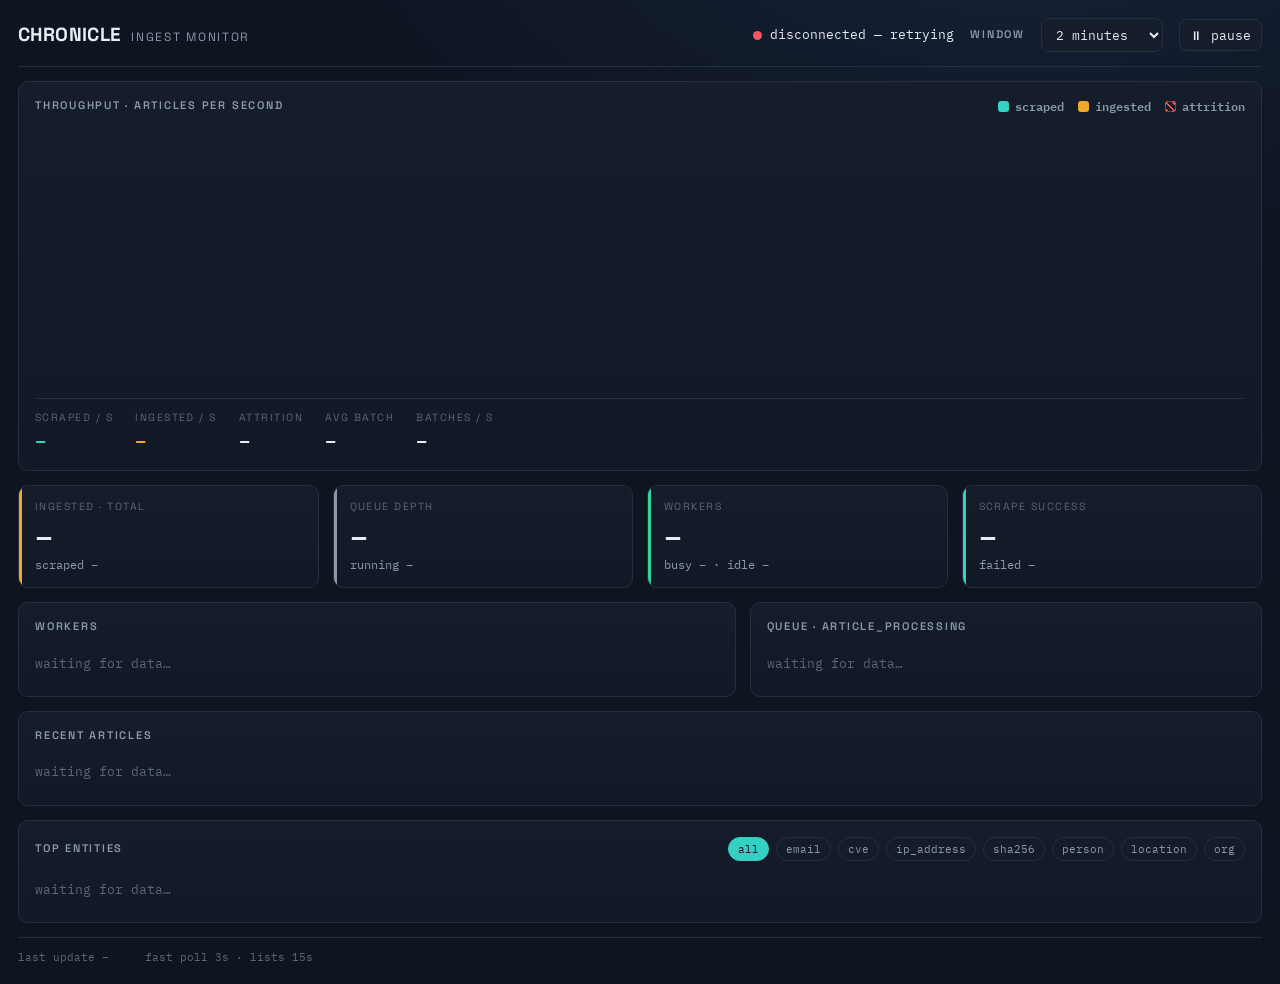
==== api/static/index.html @ 57082252 "very shitty dashboard lmao" ====
<!DOCTYPE html>
<html lang="en">
<head>
<meta charset="utf-8" />
<meta name="viewport" content="width=device-width, initial-scale=1" />
<title>Chronicle · ingest monitor</title>
<link rel="preconnect" href="https://fonts.googleapis.com" />
<link rel="preconnect" href="https://fonts.gstatic.com" crossorigin />
<link href="https://fonts.googleapis.com/css2?family=Space+Grotesk:wght@400;500;600;700&family=IBM+Plex+Mono:wght@400;500;600&display=swap" rel="stylesheet" />
<style>
  :root{
    --ink:#0e1420; --panel:#151d2b; --panel-2:#111826; --line:#22303f;
    --fg:#e6edf3; --muted:#8b98ac; --faint:#5b6676;
    --scraped:#34d0c3; --ingested:#f0a92b;
    --ok:#34d399; --warn:#f0a92b; --down:#f2555a;
    --mono:"IBM Plex Mono",ui-monospace,SFMono-Regular,Menlo,monospace;
    --sans:"Space Grotesk",system-ui,-apple-system,Segoe UI,sans-serif;
    --r:10px;
  }
  *{box-sizing:border-box}
  html,body{margin:0}
  body{
    background:
      radial-gradient(1200px 600px at 80% -10%, #16233a 0%, transparent 60%),
      var(--ink);
    color:var(--fg); font-family:var(--sans);
    font-size:14px; line-height:1.4; padding:18px; min-height:100vh;
    -webkit-font-smoothing:antialiased;
  }
  .wrap{max-width:1280px;margin:0 auto;display:grid;gap:14px}

  .eyebrow{font-size:11px;letter-spacing:.16em;text-transform:uppercase;color:var(--muted);font-weight:600}
  .num{font-family:var(--mono);font-variant-numeric:tabular-nums}

  /* Header */
  header{display:flex;align-items:center;gap:16px;flex-wrap:wrap;
    border-bottom:1px solid var(--line);padding-bottom:14px}
  .brand{display:flex;align-items:baseline;gap:10px;margin-right:auto}
  .brand h1{font-size:19px;font-weight:700;letter-spacing:.02em;margin:0}
  .brand span{color:var(--muted);font-size:12px;letter-spacing:.14em;text-transform:uppercase}
  .status{display:flex;align-items:center;gap:8px;font-family:var(--mono);font-size:12.5px}
  .dot{width:9px;height:9px;border-radius:50%;background:var(--faint);box-shadow:0 0 0 0 rgba(52,211,153,.5)}
  .status.up .dot{background:var(--ok)}
  .status.down .dot{background:var(--down)}
  @media (prefers-reduced-motion: no-preference){
    .status.up .dot{animation:pulse 2.4s ease-out infinite}
  }
  @keyframes pulse{0%{box-shadow:0 0 0 0 rgba(52,211,153,.45)}70%{box-shadow:0 0 0 8px rgba(52,211,153,0)}100%{box-shadow:0 0 0 0 rgba(52,211,153,0)}}
  select,button{font-family:var(--mono);font-size:12.5px;color:var(--fg);
    background:var(--panel);border:1px solid var(--line);border-radius:8px;
    padding:7px 10px;cursor:pointer}
  select:focus-visible,button:focus-visible,.chip:focus-visible{outline:2px solid var(--scraped);outline-offset:2px}
  button.toggle[aria-pressed="true"]{color:var(--warn);border-color:var(--warn)}

  .panel{background:linear-gradient(180deg,var(--panel) 0%,var(--panel-2) 100%);
    border:1px solid var(--line);border-radius:var(--r);padding:16px}
  .panel h2{margin:0 0 12px;font-size:11px;letter-spacing:.16em;text-transform:uppercase;
    color:var(--muted);font-weight:600;display:flex;align-items:center;gap:10px}

  /* Hero chart */
  .legend{margin-left:auto;display:flex;gap:14px;align-items:center;text-transform:none;letter-spacing:0}
  .legend i{display:inline-block;width:11px;height:11px;border-radius:3px;margin-right:6px;vertical-align:-1px}
  .legend .s{background:var(--scraped)} .legend .i{background:var(--ingested)}
  .legend .a{background:repeating-linear-gradient(45deg,var(--down),var(--down) 2px,transparent 2px,transparent 5px);border:1px solid rgba(242,85,90,.5)}
  .legend span{font-family:var(--mono);font-size:11.5px;color:var(--muted)}
  .chartbox{position:relative;width:100%;height:260px}
  svg.chart{width:100%;height:100%;display:block}
  .chartfoot{display:flex;flex-wrap:wrap;gap:22px;margin-top:12px;padding-top:12px;border-top:1px solid var(--line)}
  .chartfoot div{display:flex;flex-direction:column;gap:2px}
  .chartfoot .k{font-size:10.5px;letter-spacing:.14em;text-transform:uppercase;color:var(--faint)}
  .chartfoot .v{font-family:var(--mono);font-size:19px;font-weight:600}

  /* KPI strip */
  .kpis{display:grid;grid-template-columns:repeat(4,1fr);gap:14px}
  .kpi{background:linear-gradient(180deg,var(--panel) 0%,var(--panel-2) 100%);
    border:1px solid var(--line);border-radius:var(--r);padding:14px 16px;
    position:relative;overflow:hidden}
  .kpi::before{content:"";position:absolute;left:0;top:0;bottom:0;width:3px;background:var(--line)}
  .kpi.s::before{background:var(--scraped)} .kpi.i::before{background:var(--ingested)}
  .kpi.q::before{background:var(--muted)} .kpi.w::before{background:var(--ok)}
  .kpi .k{font-size:10.5px;letter-spacing:.14em;text-transform:uppercase;color:var(--faint)}
  .kpi .v{font-family:var(--mono);font-size:30px;font-weight:600;margin-top:6px;line-height:1}
  .kpi .sub{font-family:var(--mono);font-size:11.5px;color:var(--muted);margin-top:6px}

  /* Two column */
  .cols{display:grid;grid-template-columns:1.4fr 1fr;gap:14px}
  .worker{display:grid;grid-template-columns:auto 1fr auto;gap:6px 12px;align-items:center;
    padding:10px 0;border-bottom:1px dashed var(--line)}
  .worker:last-child{border-bottom:0}
  .badge{font-family:var(--mono);font-size:10.5px;padding:2px 8px;border-radius:999px;
    border:1px solid var(--line);text-transform:uppercase;letter-spacing:.08em;white-space:nowrap}
  .badge.busy{color:var(--scraped);border-color:rgba(52,208,195,.5)}
  .badge.idle{color:var(--muted)}
  .badge.stale{color:var(--down);border-color:rgba(242,85,90,.5)}
  .wname{font-family:var(--mono);font-size:13px}
  .wmeta{grid-column:2 / -1;font-family:var(--mono);font-size:11.5px;color:var(--muted)}
  .qrow{display:flex;justify-content:space-between;align-items:baseline;
    padding:11px 0;border-bottom:1px dashed var(--line)}
  .qrow:last-child{border-bottom:0}
  .qrow .k{color:var(--muted);font-size:12.5px}
  .qrow .v{font-family:var(--mono);font-size:20px;font-weight:600}
  .qrow.bad .v{color:var(--down)}

  /* Lists */
  .art{display:grid;grid-template-columns:auto 1fr auto;gap:12px;align-items:baseline;
    padding:9px 0;border-bottom:1px dashed var(--line)}
  .art:last-child{border-bottom:0}
  .art .id{font-family:var(--mono);font-size:11.5px;color:var(--faint)}
  .art .t{overflow:hidden;text-overflow:ellipsis;white-space:nowrap}
  .art a{color:var(--fg);text-decoration:none}
  .art a:hover{color:var(--scraped)}
  .art .d{font-family:var(--mono);font-size:11px;color:var(--muted);white-space:nowrap}

  .chips{display:flex;gap:7px;flex-wrap:wrap;margin-left:auto;text-transform:none;letter-spacing:0}
  .chip{font-family:var(--mono);font-size:11px;padding:4px 9px;border-radius:999px;
    background:transparent;border:1px solid var(--line);color:var(--muted)}
  .chip[aria-pressed="true"]{color:var(--ink);background:var(--scraped);border-color:var(--scraped)}
  .ents{display:grid;grid-template-columns:repeat(auto-fill,minmax(240px,1fr));gap:8px 18px}
  .ent{display:flex;justify-content:space-between;gap:10px;padding:7px 0;border-bottom:1px dashed var(--line)}
  .ent .type{font-family:var(--mono);font-size:9.5px;color:var(--faint);letter-spacing:.1em}
  .ent .name{font-family:var(--mono);font-size:12.5px;overflow:hidden;text-overflow:ellipsis;white-space:nowrap}
  .ent .cnt{font-family:var(--mono);font-size:12.5px;color:var(--scraped)}
  .empty{color:var(--faint);font-family:var(--mono);font-size:12.5px;padding:8px 0}

  footer{display:flex;gap:18px;flex-wrap:wrap;color:var(--faint);font-family:var(--mono);
    font-size:11px;border-top:1px solid var(--line);padding-top:12px}

  @media (max-width:860px){
    .kpis{grid-template-columns:repeat(2,1fr)}
    .cols{grid-template-columns:1fr}
  }
</style>
</head>
<body>
<div class="wrap">

  <header>
    <div class="brand">
      <h1>CHRONICLE</h1><span>ingest monitor</span>
    </div>
    <div class="status" id="status"><span class="dot"></span><span id="statusText">connecting…</span></div>
    <label class="eyebrow" for="window" style="align-self:center">window</label>
    <select id="window" aria-label="Chart time window">
      <option value="30,3">30 seconds</option>
      <option value="120,10" selected>2 minutes</option>
      <option value="300,15">5 minutes</option>
      <option value="900,30">15 minutes</option>
    </select>
    <button class="toggle" id="pause" aria-pressed="false" aria-label="Pause live updates">⏸ pause</button>
  </header>

  <!-- HERO -->
  <section class="panel">
    <h2>Throughput · articles per second
      <span class="legend">
        <span><i class="s"></i>scraped</span>
        <span><i class="i"></i>ingested</span>
        <span><i class="a"></i>attrition</span>
      </span>
    </h2>
    <div class="chartbox">
      <svg class="chart" id="chart" preserveAspectRatio="none" role="img" aria-label="Scraped versus ingested throughput"></svg>
    </div>
    <div class="chartfoot">
      <div><span class="k">scraped / s</span><span class="v" id="fScraped" style="color:var(--scraped)">–</span></div>
      <div><span class="k">ingested / s</span><span class="v" id="fIngested" style="color:var(--ingested)">–</span></div>
      <div><span class="k">attrition</span><span class="v" id="fLoss">–</span></div>
      <div><span class="k">avg batch</span><span class="v" id="fBatch">–</span></div>
      <div><span class="k">batches / s</span><span class="v" id="fBps">–</span></div>
    </div>
  </section>

  <!-- KPIs -->
  <section class="kpis">
    <div class="kpi i"><div class="k">Ingested · total</div><div class="v num" id="kIngested">–</div><div class="sub" id="kScraped">scraped –</div></div>
    <div class="kpi q"><div class="k">Queue depth</div><div class="v num" id="kQueue">–</div><div class="sub" id="kRunning">running –</div></div>
    <div class="kpi w"><div class="k">Workers</div><div class="v num" id="kWorkers">–</div><div class="sub" id="kWorkerSub">busy – · idle –</div></div>
    <div class="kpi s"><div class="k">Scrape success</div><div class="v num" id="kSuccess">–</div><div class="sub" id="kFailed">failed –</div></div>
  </section>

  <!-- Workers + Queue -->
  <section class="cols">
    <div class="panel">
      <h2>Workers</h2>
      <div id="workers"><div class="empty">waiting for data…</div></div>
    </div>
    <div class="panel">
      <h2>Queue · article_processing</h2>
      <div id="queue"><div class="empty">waiting for data…</div></div>
    </div>
  </section>

  <!-- Articles -->
  <section class="panel">
    <h2>Recent articles</h2>
    <div id="articles"><div class="empty">waiting for data…</div></div>
  </section>

  <!-- Entities -->
  <section class="panel">
    <h2>Top entities
      <span class="chips" id="chips"></span>
    </h2>
    <div class="ents" id="entities"><div class="empty">waiting for data…</div></div>
  </section>

  <footer>
    <span id="fUpdated">last update –</span>
    <span id="fGenerated"></span>
    <span>fast poll 3s · lists 15s</span>
  </footer>
</div>

<script>
const $ = id => document.getElementById(id);
const SVGNS = "http://www.w3.org/2000/svg";
const state = {
  window: 120, bucket: 10, paused: false,
  entityType: null, up: false,
  fastTimer: null, slowTimer: null,
};
const ENTITY_TYPES = ["ALL","EMAIL","CVE","IP_ADDRESS","SHA256","PERSON","LOCATION","ORG"];

const fmt = n => (n ?? 0).toLocaleString();
const pct = f => (f == null ? "–" : Math.round(f * 100) + "%");
const perSec = n => (n == null ? "–" : n.toFixed(1) + "/s");

async function getJSON(path){
  const ctrl = new AbortController();
  const t = setTimeout(() => ctrl.abort(), 8000);
  try{
    const r = await fetch(path, {signal: ctrl.signal, cache: "no-store"});
    if(!r.ok) throw new Error("HTTP " + r.status);
    return await r.json();
  } finally { clearTimeout(t); }
}

function setStatus(up, text){
  state.up = up;
  const el = $("status");
  el.className = "status " + (up ? "up" : "down");
  $("statusText").textContent = text;
}

/* ---- hero chart (hand-rolled SVG) ---- */
function renderChart(series){
  const svg = $("chart");
  svg.innerHTML = "";
  const W = 1000, H = 260, padL = 44, padR = 12, padT = 14, padB = 22;
  svg.setAttribute("viewBox", `0 0 ${W} ${H}`);
  const n = series.length;
  const maxRate = Math.max(0.001, ...series.flatMap(b => [b.scraped_per_second, b.ingested_per_second]));
  const niceMax = maxRate <= 1 ? Math.ceil(maxRate*10)/10 : Math.ceil(maxRate);
  const x = i => padL + (n <= 1 ? 0 : (i/(n-1))*(W-padL-padR));
  const y = v => padT + (1 - v/niceMax)*(H-padT-padB);

  const mk = (tag, attrs) => { const e = document.createElementNS(SVGNS, tag);
    for(const k in attrs) e.setAttribute(k, attrs[k]); return e; };

  // hatch pattern for attrition band
  const defs = mk("defs",{});
  defs.innerHTML = `<pattern id="hatch" width="6" height="6" patternTransform="rotate(45)" patternUnits="userSpaceOnUse">
    <rect width="6" height="6" fill="rgba(242,85,90,0.05)"/>
    <line x1="0" y1="0" x2="0" y2="6" stroke="rgba(242,85,90,0.35)" stroke-width="1.2"/></pattern>`;
  svg.appendChild(defs);

  // gridlines + y labels (0, mid, max)
  [0, niceMax/2, niceMax].forEach(v => {
    svg.appendChild(mk("line",{x1:padL,y1:y(v),x2:W-padR,y2:y(v),stroke:"#22303f","stroke-width":1}));
    const lab = mk("text",{x:padL-8,y:y(v)+3,fill:"#5b6676","font-size":11,"text-anchor":"end","font-family":"IBM Plex Mono, monospace"});
    lab.textContent = (niceMax<=1 ? v.toFixed(1) : Math.round(v));
    svg.appendChild(lab);
  });

  if(n === 0) return;

  const sPts = series.map((b,i) => [x(i), y(b.scraped_per_second)]);
  const iPts = series.map((b,i) => [x(i), y(b.ingested_per_second)]);

  // attrition band: polygon between scraped (top) and ingested (bottom)
  const band = sPts.map(p=>p.join(",")).join(" ") + " " +
               iPts.slice().reverse().map(p=>p.join(",")).join(" ");
  svg.appendChild(mk("polygon",{points:band,fill:"url(#hatch)"}));

  // ingested area (subtle fill)
  const iArea = `${padL},${y(0)} ` + iPts.map(p=>p.join(",")).join(" ") + ` ${x(n-1)},${y(0)}`;
  svg.appendChild(mk("polygon",{points:iArea,fill:"rgba(240,169,43,0.10)"}));

  const line = (pts,color) => mk("polyline",{points:pts.map(p=>p.join(",")).join(" "),
    fill:"none",stroke:color,"stroke-width":2,"stroke-linejoin":"round","stroke-linecap":"round"});
  svg.appendChild(line(iPts, getCSS("--ingested")));
  svg.appendChild(line(sPts, getCSS("--scraped")));

  // last-point dots
  [[sPts.at(-1),getCSS("--scraped")],[iPts.at(-1),getCSS("--ingested")]].forEach(([p,c])=>{
    svg.appendChild(mk("circle",{cx:p[0],cy:p[1],r:3.2,fill:c}));
  });
}
function getCSS(v){ return getComputedStyle(document.documentElement).getPropertyValue(v).trim(); }

/* ---- renderers ---- */
function renderSnapshot(d){
  const t = d.throughput, tot = d.totals, q = d.queue, w = d.workers;
  $("fScraped").textContent = perSec(t.scraped_per_second);
  $("fIngested").textContent = perSec(t.ingested_per_second);
  const inWin = t.totals_in_window;
  const loss = inWin.scraped ? Math.max(0,(inWin.scraped - inWin.ingested)/inWin.scraped) : 0;
  $("fLoss").textContent = pct(loss);
  $("fLoss").style.color = loss > 0.5 ? "var(--down)" : loss > 0.2 ? "var(--warn)" : "var(--fg)";
  $("fBatch").textContent = t.avg_batch_seconds ? t.avg_batch_seconds.toFixed(2)+"s" : "–";
  $("fBps").textContent = perSec(t.batches_per_second);

  $("kIngested").textContent = fmt(tot.ingested);
  $("kScraped").textContent = "scraped " + fmt(tot.scraped);
  $("kQueue").textContent = fmt(q.queued);
  $("kRunning").textContent = "running " + fmt(q.started);
  $("kWorkers").textContent = fmt(w.total);
  $("kWorkerSub").textContent = `busy ${w.busy} · idle ${w.idle}`;
  $("kSuccess").textContent = pct(tot.scrape_success_rate);
  $("kFailed").textContent = "failed " + fmt(q.failed);
  $("kFailed").style.color = q.failed > 0 ? "var(--down)" : "var(--muted)";

  renderWorkers(w.workers);
  renderQueue(q);
  $("fGenerated").textContent = "snapshot " + new Date(d.generated_at).toLocaleTimeString();
}

function renderWorkers(list){
  const el = $("workers");
  if(!list || !list.length){ el.innerHTML = `<div class="empty">no workers attached to the queue — start one with <span style="color:var(--fg)">docker compose up -d worker</span></div>`; return; }
  el.innerHTML = list.map(w => {
    const stale = w.heartbeat_age_seconds != null && w.heartbeat_age_seconds > 60;
    const cls = stale ? "stale" : (w.state === "busy" ? "busy" : "idle");
    const label = stale ? "stale" : w.state;
    const hb = w.heartbeat_age_seconds != null ? `${w.heartbeat_age_seconds}s ago` : "–";
    const job = w.current_job_id ? `job ${w.current_job_id.slice(0,8)}` : "no active job";
    return `<div class="worker">
      <span class="badge ${cls}">${label}</span>
      <span class="wname">${esc(w.name)}</span>
      <span class="num" style="color:var(--muted);font-size:11.5px">▲${w.working_time_seconds}s</span>
      <span class="wmeta">${job} · ok ${w.successful_jobs} · fail ${w.failed_jobs} · heartbeat ${hb}</span>
    </div>`;
  }).join("");
}

function renderQueue(q){
  const rows = [
    ["Queued", q.queued, false],
    ["Running", q.started, false],
    ["Finished (rolling)", q.finished, false],
    ["Failed", q.failed, q.failed > 0],
  ];
  $("queue").innerHTML = rows.map(([k,v,bad]) =>
    `<div class="qrow ${bad?'bad':''}"><span class="k">${k}</span><span class="v num">${fmt(v)}</span></div>`
  ).join("");
}

function renderArticles(d){
  const el = $("articles");
  if(!d.items || !d.items.length){ el.innerHTML = `<div class="empty">no articles ingested yet — enqueue some and they'll appear here</div>`; return; }
  el.innerHTML = d.items.map(a => {
    const title = a.title && a.title !== a.url ? a.title : a.url;
    const when = a.published ? esc(a.published) : "—";
    return `<div class="art">
      <span class="id">#${a.article_id}</span>
      <span class="t"><a href="${esc(a.url)}" target="_blank" rel="noopener">${esc(title)}</a></span>
      <span class="d">${when}</span>
    </div>`;
  }).join("");
}

function renderEntities(d){
  const el = $("entities");
  if(!d.items || !d.items.length){ el.innerHTML = `<div class="empty">no entities for this filter yet</div>`; return; }
  el.innerHTML = d.items.map(e =>
    `<div class="ent">
      <span class="name" title="${esc(e.canonical_name)}"><span class="type">${esc(e.entity_type)}</span> ${esc(e.canonical_name)}</span>
      <span class="cnt">×${e.article_count ?? 0}</span>
    </div>`
  ).join("");
}

function esc(s){ return String(s ?? "").replace(/[&<>"']/g, c =>
  ({"&":"&amp;","<":"&lt;",">":"&gt;",'"':"&quot;","'":"&#39;"}[c])); }

/* ---- polling ---- */
async function fast(){
  if(state.paused) return;
  try{
    const [snap, ts] = await Promise.all([
      getJSON(`/api/metrics?window=${state.window}`),
      getJSON(`/api/metrics/timeseries?window=${state.window}&bucket=${state.bucket}`),
    ]);
    renderSnapshot(snap);
    renderChart(ts.series);
    setStatus(true, "live");
    $("fUpdated").textContent = "last update " + new Date().toLocaleTimeString();
  }catch(e){
    setStatus(false, "disconnected — retrying");
  }
}
async function slow(){
  if(state.paused) return;
  try{
    const q = state.entityType ? `&entity_type=${state.entityType}` : "";
    const [arts, ents] = await Promise.all([
      getJSON(`/api/articles?limit=10`),
      getJSON(`/api/entities?limit=18${q}`),
    ]);
    renderArticles(arts);
    renderEntities(ents);
  }catch(e){ /* keep last-good; fast loop owns the status pill */ }
}

/* ---- controls ---- */
function buildChips(){
  const box = $("chips");
  box.innerHTML = "";
  ENTITY_TYPES.forEach((t,idx) => {
    const b = document.createElement("button");
    b.className = "chip"; b.textContent = t.toLowerCase();
    const active = (t === "ALL" && !state.entityType) || t === state.entityType;
    b.setAttribute("aria-pressed", active ? "true" : "false");
    b.onclick = () => { state.entityType = (t === "ALL") ? null : t; buildChips(); slow(); };
    box.appendChild(b);
  });
}

$("window").addEventListener("change", e => {
  const [w,b] = e.target.value.split(",").map(Number);
  state.window = w; state.bucket = b; fast();
});
$("pause").addEventListener("click", e => {
  state.paused = !state.paused;
  e.target.setAttribute("aria-pressed", state.paused ? "true" : "false");
  e.target.textContent = state.paused ? "▶ resume" : "⏸ pause";
  if(!state.paused){ fast(); slow(); }
  else setStatus(state.up, "paused");
});

buildChips();
fast(); slow();
state.fastTimer = setInterval(fast, 3000);
state.slowTimer = setInterval(slow, 15000);
</script>
</body>
</html>
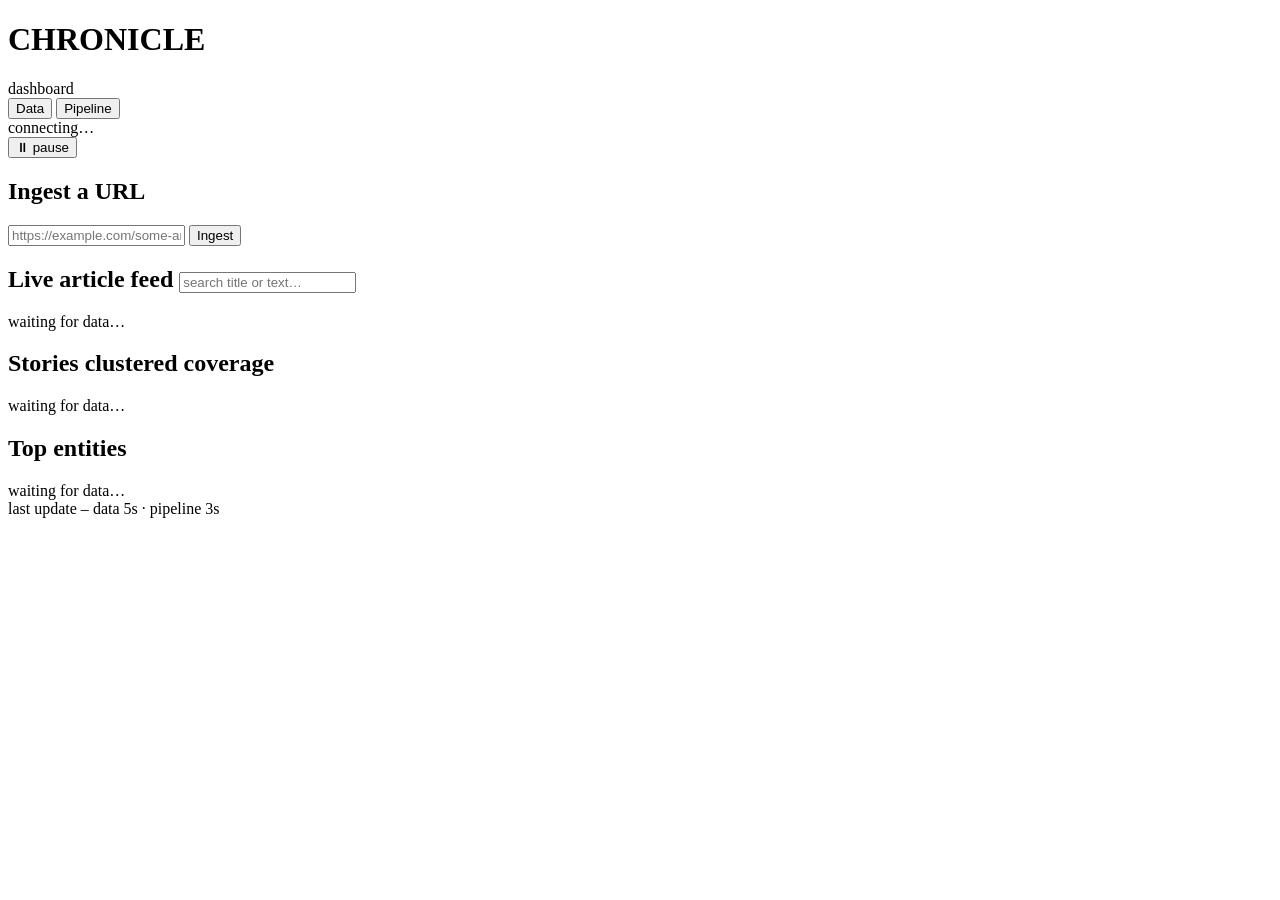
==== commit bf2fc1c1: "vector representations and a vibe coded frontend" ====
--- a/api/static/index.html
+++ b/api/static/index.html
@@ -3,445 +3,122 @@
 <head>
 <meta charset="utf-8" />
 <meta name="viewport" content="width=device-width, initial-scale=1" />
-<title>Chronicle · ingest monitor</title>
+<title>Chronicle · dashboard</title>
 <link rel="preconnect" href="https://fonts.googleapis.com" />
 <link rel="preconnect" href="https://fonts.gstatic.com" crossorigin />
 <link href="https://fonts.googleapis.com/css2?family=Space+Grotesk:wght@400;500;600;700&family=IBM+Plex+Mono:wght@400;500;600&display=swap" rel="stylesheet" />
-<style>
-  :root{
-    --ink:#0e1420; --panel:#151d2b; --panel-2:#111826; --line:#22303f;
-    --fg:#e6edf3; --muted:#8b98ac; --faint:#5b6676;
-    --scraped:#34d0c3; --ingested:#f0a92b;
-    --ok:#34d399; --warn:#f0a92b; --down:#f2555a;
-    --mono:"IBM Plex Mono",ui-monospace,SFMono-Regular,Menlo,monospace;
-    --sans:"Space Grotesk",system-ui,-apple-system,Segoe UI,sans-serif;
-    --r:10px;
-  }
-  *{box-sizing:border-box}
-  html,body{margin:0}
-  body{
-    background:
-      radial-gradient(1200px 600px at 80% -10%, #16233a 0%, transparent 60%),
-      var(--ink);
-    color:var(--fg); font-family:var(--sans);
-    font-size:14px; line-height:1.4; padding:18px; min-height:100vh;
-    -webkit-font-smoothing:antialiased;
-  }
-  .wrap{max-width:1280px;margin:0 auto;display:grid;gap:14px}
-
-  .eyebrow{font-size:11px;letter-spacing:.16em;text-transform:uppercase;color:var(--muted);font-weight:600}
-  .num{font-family:var(--mono);font-variant-numeric:tabular-nums}
-
-  /* Header */
-  header{display:flex;align-items:center;gap:16px;flex-wrap:wrap;
-    border-bottom:1px solid var(--line);padding-bottom:14px}
-  .brand{display:flex;align-items:baseline;gap:10px;margin-right:auto}
-  .brand h1{font-size:19px;font-weight:700;letter-spacing:.02em;margin:0}
-  .brand span{color:var(--muted);font-size:12px;letter-spacing:.14em;text-transform:uppercase}
-  .status{display:flex;align-items:center;gap:8px;font-family:var(--mono);font-size:12.5px}
-  .dot{width:9px;height:9px;border-radius:50%;background:var(--faint);box-shadow:0 0 0 0 rgba(52,211,153,.5)}
-  .status.up .dot{background:var(--ok)}
-  .status.down .dot{background:var(--down)}
-  @media (prefers-reduced-motion: no-preference){
-    .status.up .dot{animation:pulse 2.4s ease-out infinite}
-  }
-  @keyframes pulse{0%{box-shadow:0 0 0 0 rgba(52,211,153,.45)}70%{box-shadow:0 0 0 8px rgba(52,211,153,0)}100%{box-shadow:0 0 0 0 rgba(52,211,153,0)}}
-  select,button{font-family:var(--mono);font-size:12.5px;color:var(--fg);
-    background:var(--panel);border:1px solid var(--line);border-radius:8px;
-    padding:7px 10px;cursor:pointer}
-  select:focus-visible,button:focus-visible,.chip:focus-visible{outline:2px solid var(--scraped);outline-offset:2px}
-  button.toggle[aria-pressed="true"]{color:var(--warn);border-color:var(--warn)}
-
-  .panel{background:linear-gradient(180deg,var(--panel) 0%,var(--panel-2) 100%);
-    border:1px solid var(--line);border-radius:var(--r);padding:16px}
-  .panel h2{margin:0 0 12px;font-size:11px;letter-spacing:.16em;text-transform:uppercase;
-    color:var(--muted);font-weight:600;display:flex;align-items:center;gap:10px}
-
-  /* Hero chart */
-  .legend{margin-left:auto;display:flex;gap:14px;align-items:center;text-transform:none;letter-spacing:0}
-  .legend i{display:inline-block;width:11px;height:11px;border-radius:3px;margin-right:6px;vertical-align:-1px}
-  .legend .s{background:var(--scraped)} .legend .i{background:var(--ingested)}
-  .legend .a{background:repeating-linear-gradient(45deg,var(--down),var(--down) 2px,transparent 2px,transparent 5px);border:1px solid rgba(242,85,90,.5)}
-  .legend span{font-family:var(--mono);font-size:11.5px;color:var(--muted)}
-  .chartbox{position:relative;width:100%;height:260px}
-  svg.chart{width:100%;height:100%;display:block}
-  .chartfoot{display:flex;flex-wrap:wrap;gap:22px;margin-top:12px;padding-top:12px;border-top:1px solid var(--line)}
-  .chartfoot div{display:flex;flex-direction:column;gap:2px}
-  .chartfoot .k{font-size:10.5px;letter-spacing:.14em;text-transform:uppercase;color:var(--faint)}
-  .chartfoot .v{font-family:var(--mono);font-size:19px;font-weight:600}
-
-  /* KPI strip */
-  .kpis{display:grid;grid-template-columns:repeat(4,1fr);gap:14px}
-  .kpi{background:linear-gradient(180deg,var(--panel) 0%,var(--panel-2) 100%);
-    border:1px solid var(--line);border-radius:var(--r);padding:14px 16px;
-    position:relative;overflow:hidden}
-  .kpi::before{content:"";position:absolute;left:0;top:0;bottom:0;width:3px;background:var(--line)}
-  .kpi.s::before{background:var(--scraped)} .kpi.i::before{background:var(--ingested)}
-  .kpi.q::before{background:var(--muted)} .kpi.w::before{background:var(--ok)}
-  .kpi .k{font-size:10.5px;letter-spacing:.14em;text-transform:uppercase;color:var(--faint)}
-  .kpi .v{font-family:var(--mono);font-size:30px;font-weight:600;margin-top:6px;line-height:1}
-  .kpi .sub{font-family:var(--mono);font-size:11.5px;color:var(--muted);margin-top:6px}
-
-  /* Two column */
-  .cols{display:grid;grid-template-columns:1.4fr 1fr;gap:14px}
-  .worker{display:grid;grid-template-columns:auto 1fr auto;gap:6px 12px;align-items:center;
-    padding:10px 0;border-bottom:1px dashed var(--line)}
-  .worker:last-child{border-bottom:0}
-  .badge{font-family:var(--mono);font-size:10.5px;padding:2px 8px;border-radius:999px;
-    border:1px solid var(--line);text-transform:uppercase;letter-spacing:.08em;white-space:nowrap}
-  .badge.busy{color:var(--scraped);border-color:rgba(52,208,195,.5)}
-  .badge.idle{color:var(--muted)}
-  .badge.stale{color:var(--down);border-color:rgba(242,85,90,.5)}
-  .wname{font-family:var(--mono);font-size:13px}
-  .wmeta{grid-column:2 / -1;font-family:var(--mono);font-size:11.5px;color:var(--muted)}
-  .qrow{display:flex;justify-content:space-between;align-items:baseline;
-    padding:11px 0;border-bottom:1px dashed var(--line)}
-  .qrow:last-child{border-bottom:0}
-  .qrow .k{color:var(--muted);font-size:12.5px}
-  .qrow .v{font-family:var(--mono);font-size:20px;font-weight:600}
-  .qrow.bad .v{color:var(--down)}
-
-  /* Lists */
-  .art{display:grid;grid-template-columns:auto 1fr auto;gap:12px;align-items:baseline;
-    padding:9px 0;border-bottom:1px dashed var(--line)}
-  .art:last-child{border-bottom:0}
-  .art .id{font-family:var(--mono);font-size:11.5px;color:var(--faint)}
-  .art .t{overflow:hidden;text-overflow:ellipsis;white-space:nowrap}
-  .art a{color:var(--fg);text-decoration:none}
-  .art a:hover{color:var(--scraped)}
-  .art .d{font-family:var(--mono);font-size:11px;color:var(--muted);white-space:nowrap}
-
-  .chips{display:flex;gap:7px;flex-wrap:wrap;margin-left:auto;text-transform:none;letter-spacing:0}
-  .chip{font-family:var(--mono);font-size:11px;padding:4px 9px;border-radius:999px;
-    background:transparent;border:1px solid var(--line);color:var(--muted)}
-  .chip[aria-pressed="true"]{color:var(--ink);background:var(--scraped);border-color:var(--scraped)}
-  .ents{display:grid;grid-template-columns:repeat(auto-fill,minmax(240px,1fr));gap:8px 18px}
-  .ent{display:flex;justify-content:space-between;gap:10px;padding:7px 0;border-bottom:1px dashed var(--line)}
-  .ent .type{font-family:var(--mono);font-size:9.5px;color:var(--faint);letter-spacing:.1em}
-  .ent .name{font-family:var(--mono);font-size:12.5px;overflow:hidden;text-overflow:ellipsis;white-space:nowrap}
-  .ent .cnt{font-family:var(--mono);font-size:12.5px;color:var(--scraped)}
-  .empty{color:var(--faint);font-family:var(--mono);font-size:12.5px;padding:8px 0}
-
-  footer{display:flex;gap:18px;flex-wrap:wrap;color:var(--faint);font-family:var(--mono);
-    font-size:11px;border-top:1px solid var(--line);padding-top:12px}
-
-  @media (max-width:860px){
-    .kpis{grid-template-columns:repeat(2,1fr)}
-    .cols{grid-template-columns:1fr}
-  }
-</style>
+<link rel="stylesheet" href="/dashboard/style.css" />
 </head>
 <body>
 <div class="wrap">
 
   <header>
     <div class="brand">
-      <h1>CHRONICLE</h1><span>ingest monitor</span>
+      <h1>CHRONICLE</h1><span>dashboard</span>
     </div>
-    <div class="status" id="status"><span class="dot"></span><span id="statusText">connecting…</span></div>
-    <label class="eyebrow" for="window" style="align-self:center">window</label>
-    <select id="window" aria-label="Chart time window">
-      <option value="30,3">30 seconds</option>
-      <option value="120,10" selected>2 minutes</option>
-      <option value="300,15">5 minutes</option>
-      <option value="900,30">15 minutes</option>
-    </select>
-    <button class="toggle" id="pause" aria-pressed="false" aria-label="Pause live updates">⏸ pause</button>
+    <nav class="tabs" role="tablist">
+      <button class="tab" type="button" data-view="data" role="tab" aria-selected="true">Data</button>
+      <button class="tab" type="button" data-view="pipeline" role="tab" aria-selected="false">Pipeline</button>
+    </nav>
+    <div class="header-right">
+      <div class="status" id="status"><span class="dot"></span><span id="statusText">connecting…</span></div>
+      <button class="toggle" id="pause" aria-pressed="false" aria-label="Pause live updates">⏸ pause</button>
+    </div>
   </header>
 
-  <!-- HERO -->
-  <section class="panel">
-    <h2>Throughput · articles per second
-      <span class="legend">
-        <span><i class="s"></i>scraped</span>
-        <span><i class="i"></i>ingested</span>
-        <span><i class="a"></i>attrition</span>
-      </span>
-    </h2>
-    <div class="chartbox">
-      <svg class="chart" id="chart" preserveAspectRatio="none" role="img" aria-label="Scraped versus ingested throughput"></svg>
-    </div>
-    <div class="chartfoot">
-      <div><span class="k">scraped / s</span><span class="v" id="fScraped" style="color:var(--scraped)">–</span></div>
-      <div><span class="k">ingested / s</span><span class="v" id="fIngested" style="color:var(--ingested)">–</span></div>
-      <div><span class="k">attrition</span><span class="v" id="fLoss">–</span></div>
-      <div><span class="k">avg batch</span><span class="v" id="fBatch">–</span></div>
-      <div><span class="k">batches / s</span><span class="v" id="fBps">–</span></div>
-    </div>
-  </section>
+  <!-- ============================================================ DATA -->
+  <div class="view" id="view-data">
 
-  <!-- KPIs -->
-  <section class="kpis">
-    <div class="kpi i"><div class="k">Ingested · total</div><div class="v num" id="kIngested">–</div><div class="sub" id="kScraped">scraped –</div></div>
-    <div class="kpi q"><div class="k">Queue depth</div><div class="v num" id="kQueue">–</div><div class="sub" id="kRunning">running –</div></div>
-    <div class="kpi w"><div class="k">Workers</div><div class="v num" id="kWorkers">–</div><div class="sub" id="kWorkerSub">busy – · idle –</div></div>
-    <div class="kpi s"><div class="k">Scrape success</div><div class="v num" id="kSuccess">–</div><div class="sub" id="kFailed">failed –</div></div>
-  </section>
+    <section class="panel">
+      <h2>Ingest a URL</h2>
+      <form class="ingest-form" id="ingestForm">
+        <input type="url" id="ingestUrl" placeholder="https://example.com/some-article" required />
+        <button type="submit" id="ingestBtn">Ingest</button>
+      </form>
+      <div class="ingest-msg" id="ingestMsg"></div>
+    </section>
 
-  <!-- Workers + Queue -->
-  <section class="cols">
-    <div class="panel">
-      <h2>Workers</h2>
-      <div id="workers"><div class="empty">waiting for data…</div></div>
-    </div>
-    <div class="panel">
-      <h2>Queue · article_processing</h2>
-      <div id="queue"><div class="empty">waiting for data…</div></div>
-    </div>
-  </section>
+    <section class="panel">
+      <h2>Live article feed
+        <input class="search-input" type="search" id="articleSearch" placeholder="search title or text…" />
+      </h2>
+      <div id="liveArticles"><div class="empty">waiting for data…</div></div>
+      <div class="empty spaced" id="dataUpdated"></div>
+    </section>
 
-  <!-- Articles -->
-  <section class="panel">
-    <h2>Recent articles</h2>
-    <div id="articles"><div class="empty">waiting for data…</div></div>
-  </section>
+    <section class="cols">
+      <div class="panel">
+        <h2>Stories <span class="eyebrow">clustered coverage</span></h2>
+        <div id="stories"><div class="empty">waiting for data…</div></div>
+      </div>
+      <div class="panel">
+        <h2>Top entities
+          <span class="chips" id="chips"></span>
+        </h2>
+        <div class="ents" id="entities"><div class="empty">waiting for data…</div></div>
+      </div>
+    </section>
 
-  <!-- Entities -->
-  <section class="panel">
-    <h2>Top entities
-      <span class="chips" id="chips"></span>
-    </h2>
-    <div class="ents" id="entities"><div class="empty">waiting for data…</div></div>
-  </section>
+  </div>
+
+  <!-- ======================================================== PIPELINE -->
+  <div class="view" id="view-pipeline" hidden>
+
+    <section class="panel">
+      <h2>Throughput · articles per second
+        <span class="legend">
+          <span><i class="s"></i>scraped</span>
+          <span><i class="i"></i>ingested</span>
+          <span><i class="a"></i>attrition</span>
+        </span>
+        <select class="window-select" id="pipelineWindow" aria-label="Chart time window">
+          <option value="30,3">30 seconds</option>
+          <option value="120,10" selected>2 minutes</option>
+          <option value="300,15">5 minutes</option>
+          <option value="900,30">15 minutes</option>
+        </select>
+      </h2>
+      <div class="chartbox">
+        <svg class="chart" id="chart" preserveAspectRatio="none" role="img" aria-label="Scraped versus ingested throughput"></svg>
+      </div>
+      <div class="chartfoot">
+        <div><span class="k">scraped / s</span><span class="v" id="fScraped" style="color:var(--scraped)">–</span></div>
+        <div><span class="k">ingested / s</span><span class="v" id="fIngested" style="color:var(--ingested)">–</span></div>
+        <div><span class="k">attrition</span><span class="v" id="fLoss">–</span></div>
+        <div><span class="k">avg batch</span><span class="v" id="fBatch">–</span></div>
+        <div><span class="k">batches / s</span><span class="v" id="fBps">–</span></div>
+      </div>
+    </section>
+
+    <section class="kpis">
+      <div class="kpi i"><div class="k">Ingested · total</div><div class="v num" id="kIngested">–</div><div class="sub" id="kScraped">scraped –</div></div>
+      <div class="kpi q"><div class="k">Queue depth</div><div class="v num" id="kQueue">–</div><div class="sub" id="kRunning">running –</div></div>
+      <div class="kpi w"><div class="k">Workers</div><div class="v num" id="kWorkers">–</div><div class="sub" id="kWorkerSub">busy – · idle –</div></div>
+      <div class="kpi s"><div class="k">Scrape success</div><div class="v num" id="kSuccess">–</div><div class="sub" id="kFailed">failed –</div></div>
+    </section>
+
+    <section class="cols">
+      <div class="panel">
+        <h2>Workers</h2>
+        <div id="workers"><div class="empty">waiting for data…</div></div>
+      </div>
+      <div class="panel">
+        <h2>Queue · article_processing</h2>
+        <div id="queue"><div class="empty">waiting for data…</div></div>
+      </div>
+    </section>
+
+    <div class="empty" id="fGenerated"></div>
+
+  </div>
 
   <footer>
     <span id="fUpdated">last update –</span>
-    <span id="fGenerated"></span>
-    <span>fast poll 3s · lists 15s</span>
+    <span>data 5s · pipeline 3s</span>
   </footer>
 </div>
 
-<script>
-const $ = id => document.getElementById(id);
-const SVGNS = "http://www.w3.org/2000/svg";
-const state = {
-  window: 120, bucket: 10, paused: false,
-  entityType: null, up: false,
-  fastTimer: null, slowTimer: null,
-};
-const ENTITY_TYPES = ["ALL","EMAIL","CVE","IP_ADDRESS","SHA256","PERSON","LOCATION","ORG"];
-
-const fmt = n => (n ?? 0).toLocaleString();
-const pct = f => (f == null ? "–" : Math.round(f * 100) + "%");
-const perSec = n => (n == null ? "–" : n.toFixed(1) + "/s");
-
-async function getJSON(path){
-  const ctrl = new AbortController();
-  const t = setTimeout(() => ctrl.abort(), 8000);
-  try{
-    const r = await fetch(path, {signal: ctrl.signal, cache: "no-store"});
-    if(!r.ok) throw new Error("HTTP " + r.status);
-    return await r.json();
-  } finally { clearTimeout(t); }
-}
-
-function setStatus(up, text){
-  state.up = up;
-  const el = $("status");
-  el.className = "status " + (up ? "up" : "down");
-  $("statusText").textContent = text;
-}
-
-/* ---- hero chart (hand-rolled SVG) ---- */
-function renderChart(series){
-  const svg = $("chart");
-  svg.innerHTML = "";
-  const W = 1000, H = 260, padL = 44, padR = 12, padT = 14, padB = 22;
-  svg.setAttribute("viewBox", `0 0 ${W} ${H}`);
-  const n = series.length;
-  const maxRate = Math.max(0.001, ...series.flatMap(b => [b.scraped_per_second, b.ingested_per_second]));
-  const niceMax = maxRate <= 1 ? Math.ceil(maxRate*10)/10 : Math.ceil(maxRate);
-  const x = i => padL + (n <= 1 ? 0 : (i/(n-1))*(W-padL-padR));
-  const y = v => padT + (1 - v/niceMax)*(H-padT-padB);
-
-  const mk = (tag, attrs) => { const e = document.createElementNS(SVGNS, tag);
-    for(const k in attrs) e.setAttribute(k, attrs[k]); return e; };
-
-  // hatch pattern for attrition band
-  const defs = mk("defs",{});
-  defs.innerHTML = `<pattern id="hatch" width="6" height="6" patternTransform="rotate(45)" patternUnits="userSpaceOnUse">
-    <rect width="6" height="6" fill="rgba(242,85,90,0.05)"/>
-    <line x1="0" y1="0" x2="0" y2="6" stroke="rgba(242,85,90,0.35)" stroke-width="1.2"/></pattern>`;
-  svg.appendChild(defs);
-
-  // gridlines + y labels (0, mid, max)
-  [0, niceMax/2, niceMax].forEach(v => {
-    svg.appendChild(mk("line",{x1:padL,y1:y(v),x2:W-padR,y2:y(v),stroke:"#22303f","stroke-width":1}));
-    const lab = mk("text",{x:padL-8,y:y(v)+3,fill:"#5b6676","font-size":11,"text-anchor":"end","font-family":"IBM Plex Mono, monospace"});
-    lab.textContent = (niceMax<=1 ? v.toFixed(1) : Math.round(v));
-    svg.appendChild(lab);
-  });
-
-  if(n === 0) return;
-
-  const sPts = series.map((b,i) => [x(i), y(b.scraped_per_second)]);
-  const iPts = series.map((b,i) => [x(i), y(b.ingested_per_second)]);
-
-  // attrition band: polygon between scraped (top) and ingested (bottom)
-  const band = sPts.map(p=>p.join(",")).join(" ") + " " +
-               iPts.slice().reverse().map(p=>p.join(",")).join(" ");
-  svg.appendChild(mk("polygon",{points:band,fill:"url(#hatch)"}));
-
-  // ingested area (subtle fill)
-  const iArea = `${padL},${y(0)} ` + iPts.map(p=>p.join(",")).join(" ") + ` ${x(n-1)},${y(0)}`;
-  svg.appendChild(mk("polygon",{points:iArea,fill:"rgba(240,169,43,0.10)"}));
-
-  const line = (pts,color) => mk("polyline",{points:pts.map(p=>p.join(",")).join(" "),
-    fill:"none",stroke:color,"stroke-width":2,"stroke-linejoin":"round","stroke-linecap":"round"});
-  svg.appendChild(line(iPts, getCSS("--ingested")));
-  svg.appendChild(line(sPts, getCSS("--scraped")));
-
-  // last-point dots
-  [[sPts.at(-1),getCSS("--scraped")],[iPts.at(-1),getCSS("--ingested")]].forEach(([p,c])=>{
-    svg.appendChild(mk("circle",{cx:p[0],cy:p[1],r:3.2,fill:c}));
-  });
-}
-function getCSS(v){ return getComputedStyle(document.documentElement).getPropertyValue(v).trim(); }
-
-/* ---- renderers ---- */
-function renderSnapshot(d){
-  const t = d.throughput, tot = d.totals, q = d.queue, w = d.workers;
-  $("fScraped").textContent = perSec(t.scraped_per_second);
-  $("fIngested").textContent = perSec(t.ingested_per_second);
-  const inWin = t.totals_in_window;
-  const loss = inWin.scraped ? Math.max(0,(inWin.scraped - inWin.ingested)/inWin.scraped) : 0;
-  $("fLoss").textContent = pct(loss);
-  $("fLoss").style.color = loss > 0.5 ? "var(--down)" : loss > 0.2 ? "var(--warn)" : "var(--fg)";
-  $("fBatch").textContent = t.avg_batch_seconds ? t.avg_batch_seconds.toFixed(2)+"s" : "–";
-  $("fBps").textContent = perSec(t.batches_per_second);
-
-  $("kIngested").textContent = fmt(tot.ingested);
-  $("kScraped").textContent = "scraped " + fmt(tot.scraped);
-  $("kQueue").textContent = fmt(q.queued);
-  $("kRunning").textContent = "running " + fmt(q.started);
-  $("kWorkers").textContent = fmt(w.total);
-  $("kWorkerSub").textContent = `busy ${w.busy} · idle ${w.idle}`;
-  $("kSuccess").textContent = pct(tot.scrape_success_rate);
-  $("kFailed").textContent = "failed " + fmt(q.failed);
-  $("kFailed").style.color = q.failed > 0 ? "var(--down)" : "var(--muted)";
-
-  renderWorkers(w.workers);
-  renderQueue(q);
-  $("fGenerated").textContent = "snapshot " + new Date(d.generated_at).toLocaleTimeString();
-}
-
-function renderWorkers(list){
-  const el = $("workers");
-  if(!list || !list.length){ el.innerHTML = `<div class="empty">no workers attached to the queue — start one with <span style="color:var(--fg)">docker compose up -d worker</span></div>`; return; }
-  el.innerHTML = list.map(w => {
-    const stale = w.heartbeat_age_seconds != null && w.heartbeat_age_seconds > 60;
-    const cls = stale ? "stale" : (w.state === "busy" ? "busy" : "idle");
-    const label = stale ? "stale" : w.state;
-    const hb = w.heartbeat_age_seconds != null ? `${w.heartbeat_age_seconds}s ago` : "–";
-    const job = w.current_job_id ? `job ${w.current_job_id.slice(0,8)}` : "no active job";
-    return `<div class="worker">
-      <span class="badge ${cls}">${label}</span>
-      <span class="wname">${esc(w.name)}</span>
-      <span class="num" style="color:var(--muted);font-size:11.5px">▲${w.working_time_seconds}s</span>
-      <span class="wmeta">${job} · ok ${w.successful_jobs} · fail ${w.failed_jobs} · heartbeat ${hb}</span>
-    </div>`;
-  }).join("");
-}
-
-function renderQueue(q){
-  const rows = [
-    ["Queued", q.queued, false],
-    ["Running", q.started, false],
-    ["Finished (rolling)", q.finished, false],
-    ["Failed", q.failed, q.failed > 0],
-  ];
-  $("queue").innerHTML = rows.map(([k,v,bad]) =>
-    `<div class="qrow ${bad?'bad':''}"><span class="k">${k}</span><span class="v num">${fmt(v)}</span></div>`
-  ).join("");
-}
-
-function renderArticles(d){
-  const el = $("articles");
-  if(!d.items || !d.items.length){ el.innerHTML = `<div class="empty">no articles ingested yet — enqueue some and they'll appear here</div>`; return; }
-  el.innerHTML = d.items.map(a => {
-    const title = a.title && a.title !== a.url ? a.title : a.url;
-    const when = a.published ? esc(a.published) : "—";
-    return `<div class="art">
-      <span class="id">#${a.article_id}</span>
-      <span class="t"><a href="${esc(a.url)}" target="_blank" rel="noopener">${esc(title)}</a></span>
-      <span class="d">${when}</span>
-    </div>`;
-  }).join("");
-}
-
-function renderEntities(d){
-  const el = $("entities");
-  if(!d.items || !d.items.length){ el.innerHTML = `<div class="empty">no entities for this filter yet</div>`; return; }
-  el.innerHTML = d.items.map(e =>
-    `<div class="ent">
-      <span class="name" title="${esc(e.canonical_name)}"><span class="type">${esc(e.entity_type)}</span> ${esc(e.canonical_name)}</span>
-      <span class="cnt">×${e.article_count ?? 0}</span>
-    </div>`
-  ).join("");
-}
-
-function esc(s){ return String(s ?? "").replace(/[&<>"']/g, c =>
-  ({"&":"&amp;","<":"&lt;",">":"&gt;",'"':"&quot;","'":"&#39;"}[c])); }
-
-/* ---- polling ---- */
-async function fast(){
-  if(state.paused) return;
-  try{
-    const [snap, ts] = await Promise.all([
-      getJSON(`/api/metrics?window=${state.window}`),
-      getJSON(`/api/metrics/timeseries?window=${state.window}&bucket=${state.bucket}`),
-    ]);
-    renderSnapshot(snap);
-    renderChart(ts.series);
-    setStatus(true, "live");
-    $("fUpdated").textContent = "last update " + new Date().toLocaleTimeString();
-  }catch(e){
-    setStatus(false, "disconnected — retrying");
-  }
-}
-async function slow(){
-  if(state.paused) return;
-  try{
-    const q = state.entityType ? `&entity_type=${state.entityType}` : "";
-    const [arts, ents] = await Promise.all([
-      getJSON(`/api/articles?limit=10`),
-      getJSON(`/api/entities?limit=18${q}`),
-    ]);
-    renderArticles(arts);
-    renderEntities(ents);
-  }catch(e){ /* keep last-good; fast loop owns the status pill */ }
-}
-
-/* ---- controls ---- */
-function buildChips(){
-  const box = $("chips");
-  box.innerHTML = "";
-  ENTITY_TYPES.forEach((t,idx) => {
-    const b = document.createElement("button");
-    b.className = "chip"; b.textContent = t.toLowerCase();
-    const active = (t === "ALL" && !state.entityType) || t === state.entityType;
-    b.setAttribute("aria-pressed", active ? "true" : "false");
-    b.onclick = () => { state.entityType = (t === "ALL") ? null : t; buildChips(); slow(); };
-    box.appendChild(b);
-  });
-}
-
-$("window").addEventListener("change", e => {
-  const [w,b] = e.target.value.split(",").map(Number);
-  state.window = w; state.bucket = b; fast();
-});
-$("pause").addEventListener("click", e => {
-  state.paused = !state.paused;
-  e.target.setAttribute("aria-pressed", state.paused ? "true" : "false");
-  e.target.textContent = state.paused ? "▶ resume" : "⏸ pause";
-  if(!state.paused){ fast(); slow(); }
-  else setStatus(state.up, "paused");
-});
-
-buildChips();
-fast(); slow();
-state.fastTimer = setInterval(fast, 3000);
-state.slowTimer = setInterval(slow, 15000);
-</script>
+<script src="/dashboard/common.js"></script>
+<script src="/dashboard/app.js"></script>
 </body>
-</html>+</html>
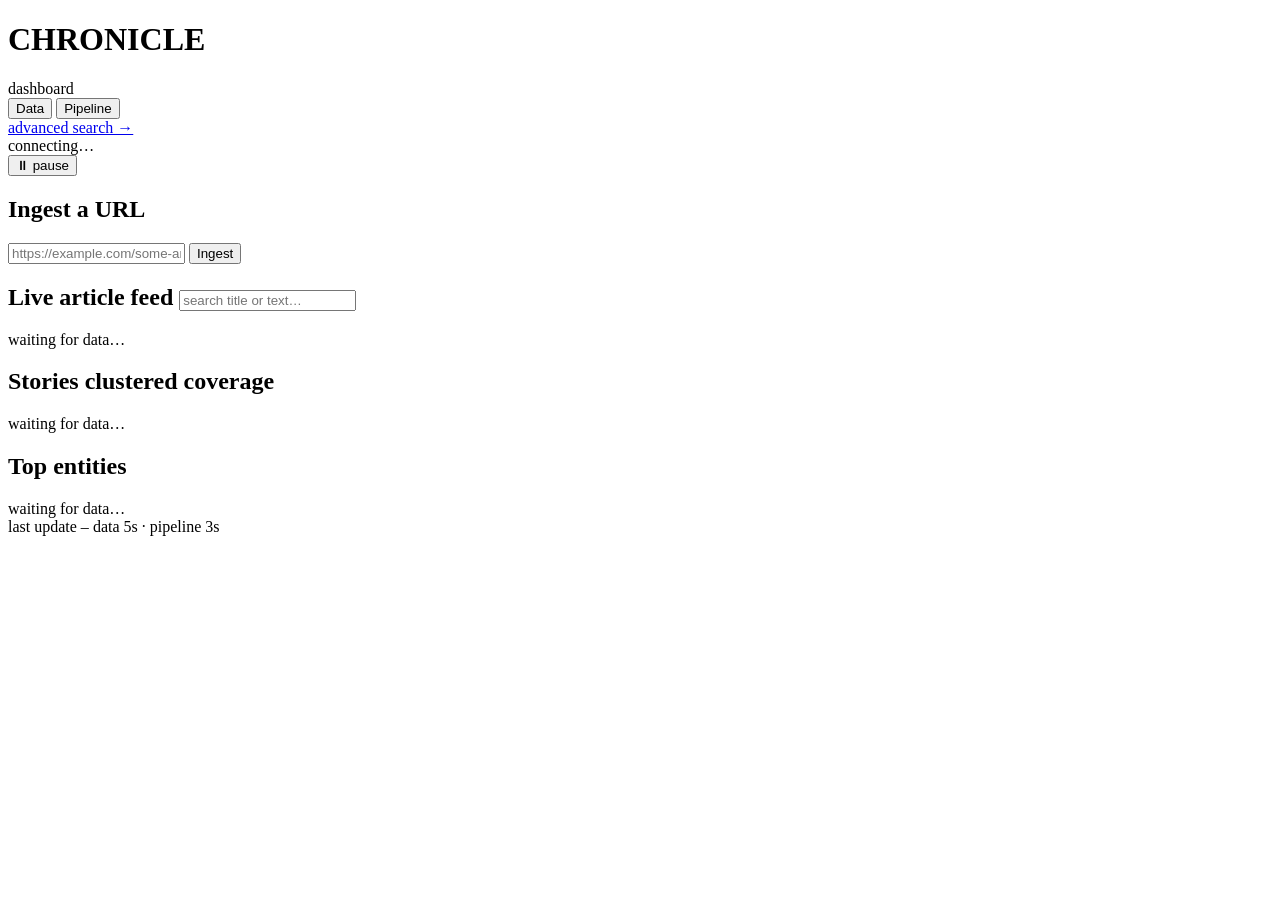
==== commit dfd6fb66: "auto translate" ====
--- a/api/static/index.html
+++ b/api/static/index.html
@@ -21,6 +21,7 @@
       <button class="tab" type="button" data-view="pipeline" role="tab" aria-selected="false">Pipeline</button>
     </nav>
     <div class="header-right">
+      <a class="back-link" href="/dashboard/search">advanced search →</a>
       <div class="status" id="status"><span class="dot"></span><span id="statusText">connecting…</span></div>
       <button class="toggle" id="pause" aria-pressed="false" aria-label="Pause live updates">⏸ pause</button>
     </div>
